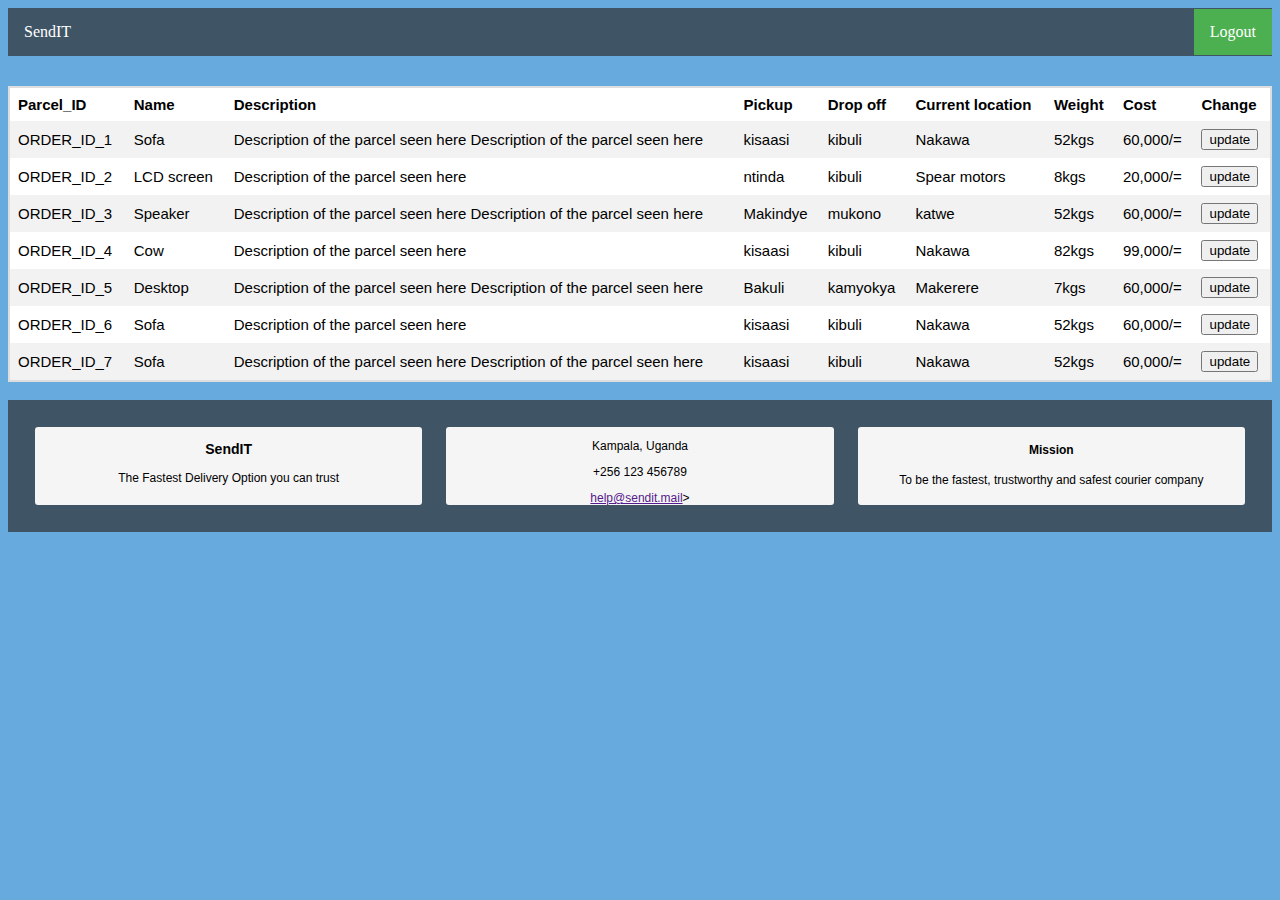
==== UI/admin.html @ a9d954d0 "[finishes #161597013] Create an Admin page" ====
<!DOCTYPE html>
<html>
    <head>
        <meta charset="UTF-8">
        <meta name="viewport" content="width=device-width, initial-scale=1.0">
        <link type="text/css" href="admin.css" rel="stylesheet" media="screen">
    </head>
    <body>
        <ul> 
            <li style="float:left"><a>SendIT</a></li>
            <li style="float:right" class="active"><a href="index.html">Logout</a></li>
        </ul>
        <div class="row">
           <div class="Parcelist">
               <table>
                   <tr>
                       <th>Parcel_ID</th>
                       <th>Name </th>
                       <th>Description</th>
                       <th>Pickup </th>
                       <th>Drop off</th>
                       <th>Current location</th>
                       <th>Weight</th>
                       <th>Cost</th>
                       <th>Change</th>
                   </tr>
                   <tr>
                       <td>ORDER_ID_1</td>
                       <td>Sofa</td>
                       <td>Description of the parcel seen here Description of the parcel seen here</td>
                       <td>kisaasi</td>
                       <td>kibuli</td>
                       <td>Nakawa</td>
                       <td>52kgs</td>
                       <td>60,000/=</td>
                       <td><input type="button" value="update"> </td>
                   </tr>
                   <tr>
                        <td>ORDER_ID_2</td>
                        <td>LCD screen</td>
                        <td>Description of the parcel seen here</td>
                        <td>ntinda</td>
                        <td>kibuli</td>
                        <td>Spear motors</td>
                        <td>8kgs</td>
                        <td>20,000/=</td>
                        <td><input type="button" value="update"> </td>
                    </tr>
                    <tr>
                       <td>ORDER_ID_3</td>
                       <td>Speaker</td>
                       <td>Description of the parcel seen here Description of the parcel seen here</td>
                       <td>Makindye</td>
                       <td>mukono</td>
                       <td>katwe</td>
                       <td>52kgs</td>
                       <td>60,000/=</td>
                       <td><input type="button" value="update"> </td>
                   </tr>
                   <tr>
                        <td>ORDER_ID_4</td>
                        <td>Cow</td>
                        <td>Description of the parcel seen here</td>
                        <td>kisaasi</td>
                        <td>kibuli</td>
                        <td>Nakawa</td>
                        <td>82kgs</td>
                        <td>99,000/=</td>
                        <td><input type="button" value="update"> </td>
                    </tr>
                    <tr>
                       <td>ORDER_ID_5</td>
                       <td>Desktop</td>
                       <td>Description of the parcel seen here Description of the parcel seen here</td>
                       <td>Bakuli</td>
                       <td>kamyokya</td>
                       <td>Makerere</td>
                       <td>7kgs</td>
                       <td>60,000/=</td>
                       <td><input type="button" value="update"> </td>
                   </tr>
                   <tr>
                        <td>ORDER_ID_6</td>
                        <td>Sofa</td>
                        <td>Description of the parcel seen here</td>
                        <td>kisaasi</td>
                        <td>kibuli</td>
                        <td>Nakawa</td>
                        <td>52kgs</td>
                        <td>60,000/=</td>
                        <td><input type="button" value="update"> </td>
                    </tr>
                    <tr>
                       <td>ORDER_ID_7</td>
                       <td>Sofa</td>
                       <td>Description of the parcel seen here Description of the parcel seen here</td>
                       <td>kisaasi</td>
                       <td>kibuli</td>
                       <td>Nakawa</td>
                       <td>52kgs</td>
                       <td>60,000/=</td>
                       <td><input type="button" value="update"> </td>
                   </tr>
               </table>
           </div> 
        </div><br>
        <div class=footer>
            <div class="row">
                <div class="footer-columns logo">
                    <h3>SendIT</h3>
                    <p>The Fastest Delivery Option you can trust</p>
                </div>
                <div class="footer-columns contacts">
                    <p>Kampala, Uganda</p>
                    <p>+256 123 456789</p></p>
                    <a href>help@sendit.mail</a>>
                </div>
                <div class="footer-columns statement">
                    <h4>Mission</h4>
                    <p>To be the fastest, trustworthy  and safest courier company</p>
                </div>
            </div>
        </div>
    </body>
</html>
---- UI/admin.css ----
* {
    box-sizing:border-box;
}
body{
    background-color: #67aade;
}
ul {
    list-style-type: none;
    width:100%;
    margin: 0px;
    padding: 1px 0px 1px 0px;
    overflow: hidden;
    background-color: #3f5566;
}

li {
    float: left;
}

li a {
    display: block;
    color: white;
    text-align: center;
    padding: 14px 16px;
    text-decoration: none;
}

li a:hover:not(.active) {
    background-color: #111;
}

.active {
    background-color: #4CAF50;
}
.row{    
    width: 100%;
    justify-content: flex-start;
    display: flex;
    font-family: 'Open Sans Condensed', sans-serif;
    flex-flow: row wrap;
}
.Parcelist{
    border-collapse: collapse;
    width: 100%;
    border: 1px solid #ddd;
    font-size: 15px;
    margin-top: 30px;
    overflow-x: auto;
    background: #ffffff;
}
table {
    overflow-x:auto;
    border-collapse: collapse;
    width: 100%;
    border: 1px solid #ddd;
}
th, td {
    text-align: left;
    padding: 8px;
}
tr:nth-child(even){background-color: #f2f2f2}

.footer {
    background-color: #3f5566;
    text-align: center;
    font-size: 12px;
    padding: 15px;
}
.footer-columns{
    background: whitesmoke; 
    width: 15em;
    height: auto;
    border-radius: 3px;
    /*padding: 2em;*/
    margin: 1em;
    overflow: hidden;
    position: relative;
    flex: auto;
}
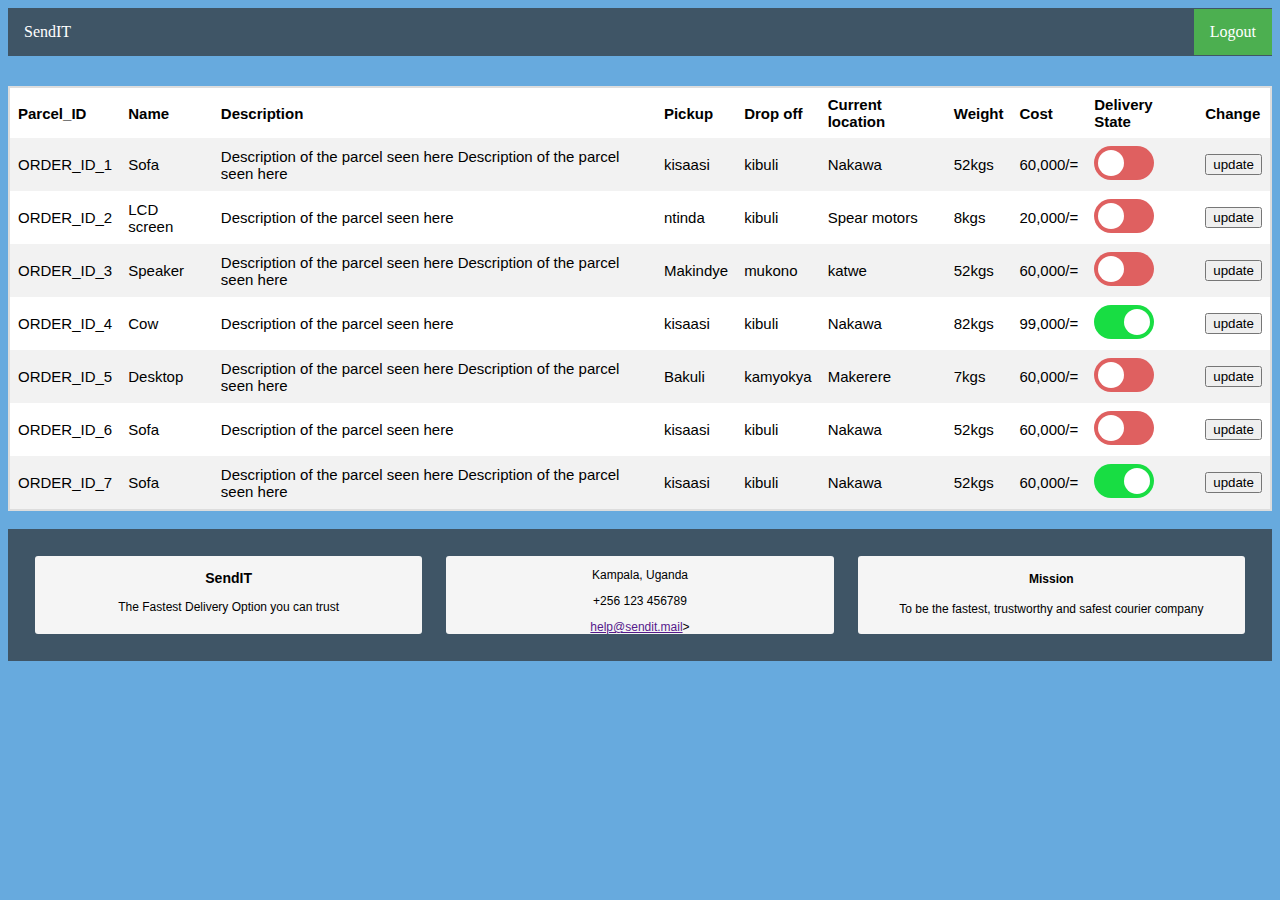
==== commit 8f71a505: "[finishes #161597283] Create feature for parcel delivery order state-feature" ====
--- a/UI/admin.html
+++ b/UI/admin.html
@@ -3,7 +3,7 @@
     <head>
         <meta charset="UTF-8">
         <meta name="viewport" content="width=device-width, initial-scale=1.0">
-        <link type="text/css" href="admin.css" rel="stylesheet" media="screen">
+        <link type="text/css" href="css/admin.css" rel="stylesheet" media="screen">
     </head>
     <body>
         <ul> 
@@ -22,6 +22,7 @@
                        <th>Current location</th>
                        <th>Weight</th>
                        <th>Cost</th>
+                       <th>Delivery State</th>
                        <th>Change</th>
                    </tr>
                    <tr>
@@ -33,6 +34,7 @@
                        <td>Nakawa</td>
                        <td>52kgs</td>
                        <td>60,000/=</td>
+                       <td><label class="switch "><input type="checkbox"><div class="slider"></div></label></td>
                        <td><input type="button" value="update"> </td>
                    </tr>
                    <tr>
@@ -44,6 +46,7 @@
                         <td>Spear motors</td>
                         <td>8kgs</td>
                         <td>20,000/=</td>
+                        <td><label class="switch tooltip"><span class="tooltiptext">Slide right to change to delivered</span><input type="checkbox"><div class="slider"></div></label></td>
                         <td><input type="button" value="update"> </td>
                     </tr>
                     <tr>
@@ -55,6 +58,7 @@
                        <td>katwe</td>
                        <td>52kgs</td>
                        <td>60,000/=</td>
+                       <td><label class="switch"><input type="checkbox"><div class="slider"></div></label></td>
                        <td><input type="button" value="update"> </td>
                    </tr>
                    <tr>
@@ -66,6 +70,7 @@
                         <td>Nakawa</td>
                         <td>82kgs</td>
                         <td>99,000/=</td>
+                        <td><label class="switch"><input type="checkbox" checked><div class="slider"></div></label></td>
                         <td><input type="button" value="update"> </td>
                     </tr>
                     <tr>
@@ -77,6 +82,7 @@
                        <td>Makerere</td>
                        <td>7kgs</td>
                        <td>60,000/=</td>
+                       <td><label class="switch"><input type="checkbox"><div class="slider"></div></label></td>
                        <td><input type="button" value="update"> </td>
                    </tr>
                    <tr>
@@ -88,6 +94,7 @@
                         <td>Nakawa</td>
                         <td>52kgs</td>
                         <td>60,000/=</td>
+                        <td><label class="switch"><input type="checkbox"><div class="slider"></div></label></td>
                         <td><input type="button" value="update"> </td>
                     </tr>
                     <tr>
@@ -99,6 +106,7 @@
                        <td>Nakawa</td>
                        <td>52kgs</td>
                        <td>60,000/=</td>
+                       <td><label class="switch"><input type="checkbox" checked><div class="slider"></div></label></td>
                        <td><input type="button" value="update"> </td>
                    </tr>
                </table>
--- a/UI/css/admin.css
+++ b/UI/css/admin.css
@@ -0,0 +1,153 @@
+* {
+    box-sizing:border-box;
+}
+body{
+    background-color: #67aade;
+}
+ul {
+    list-style-type: none;
+    width:100%;
+    margin: 0px;
+    padding: 1px 0px 1px 0px;
+    overflow: hidden;
+    background-color: #3f5566;
+}
+
+li {
+    float: left;
+}
+
+li a {
+    display: block;
+    color: white;
+    text-align: center;
+    padding: 14px 16px;
+    text-decoration: none;
+}
+
+li a:hover:not(.active) {
+    background-color: #111;
+}
+
+.active {
+    background-color: #4CAF50;
+}
+.row{    
+    width: 100%;
+    justify-content: flex-start;
+    display: flex;
+    font-family: 'Open Sans Condensed', sans-serif;
+    flex-flow: row wrap;
+}
+.Parcelist{
+    border-collapse: collapse;
+    width: 100%;
+    border: 1px solid #ddd;
+    font-size: 15px;
+    margin-top: 30px;
+    overflow-x: auto;
+    background: #ffffff;
+}
+table {
+    overflow-x:auto;
+    border-collapse: collapse;
+    width: 100%;
+    border: 1px solid #ddd;
+}
+th, td {
+    text-align: left;
+    padding: 8px;
+}
+tr:nth-child(even){background-color: #f2f2f2}
+
+.footer {
+    background-color: #3f5566;
+    text-align: center;
+    font-size: 12px;
+    padding: 15px;
+}
+.footer-columns{
+    background: whitesmoke; 
+    width: 15em;
+    height: auto;
+    border-radius: 3px;
+    /*padding: 2em;*/
+    margin: 1em;
+    overflow: hidden;
+    position: relative;
+    flex: auto;
+}
+.switch {
+    position: relative;
+    display: inline-block;
+    width: 60px;
+    height: 34px;
+  }
+  
+  .switch input {display:none;}
+  
+  .slider {
+    position: absolute;
+    cursor: pointer;
+    top: 0;
+    left: 0;
+    right: 0;
+    bottom: 0;
+    border-radius: 34px;
+    background-color: #df6060;
+    -webkit-transition: .4s;
+    transition: .4s;
+  }
+  
+  .slider:before {
+    position: absolute;
+    content: "";
+    height: 26px;
+    width: 26px;
+    left: 4px;
+    bottom: 4px;
+    border-radius: 50%;
+    background-color: white;
+    -webkit-transition: .4s;
+    transition: .4s;
+  }
+  
+  input:checked + .slider {
+    background-color: #18dd43;
+  }
+  
+  input:focus + .slider {
+    box-shadow: 0 0 1px #18dd43;
+  }
+  
+  input:checked + .slider:before {
+    -webkit-transform: translateX(26px);
+    -ms-transform: translateX(26px);
+    transform: translateX(26px);
+  }
+
+.tooltip {
+    position: relative;
+    display: inline-block;
+}
+
+.tooltip .tooltiptext {
+    visibility: hidden;
+    width: 120px;
+    background-color: black;
+    color: #fff;
+    text-align: center;
+    border-radius: 6px;
+    padding: 5px 0;
+    
+    /* Position the tooltip */
+    position: absolute;
+    z-index: 1;
+    bottom: 100%;
+    left: 50%;
+    margin-left: -60px;
+}
+
+.tooltip:hover .tooltiptext {
+    visibility: visible;
+}
